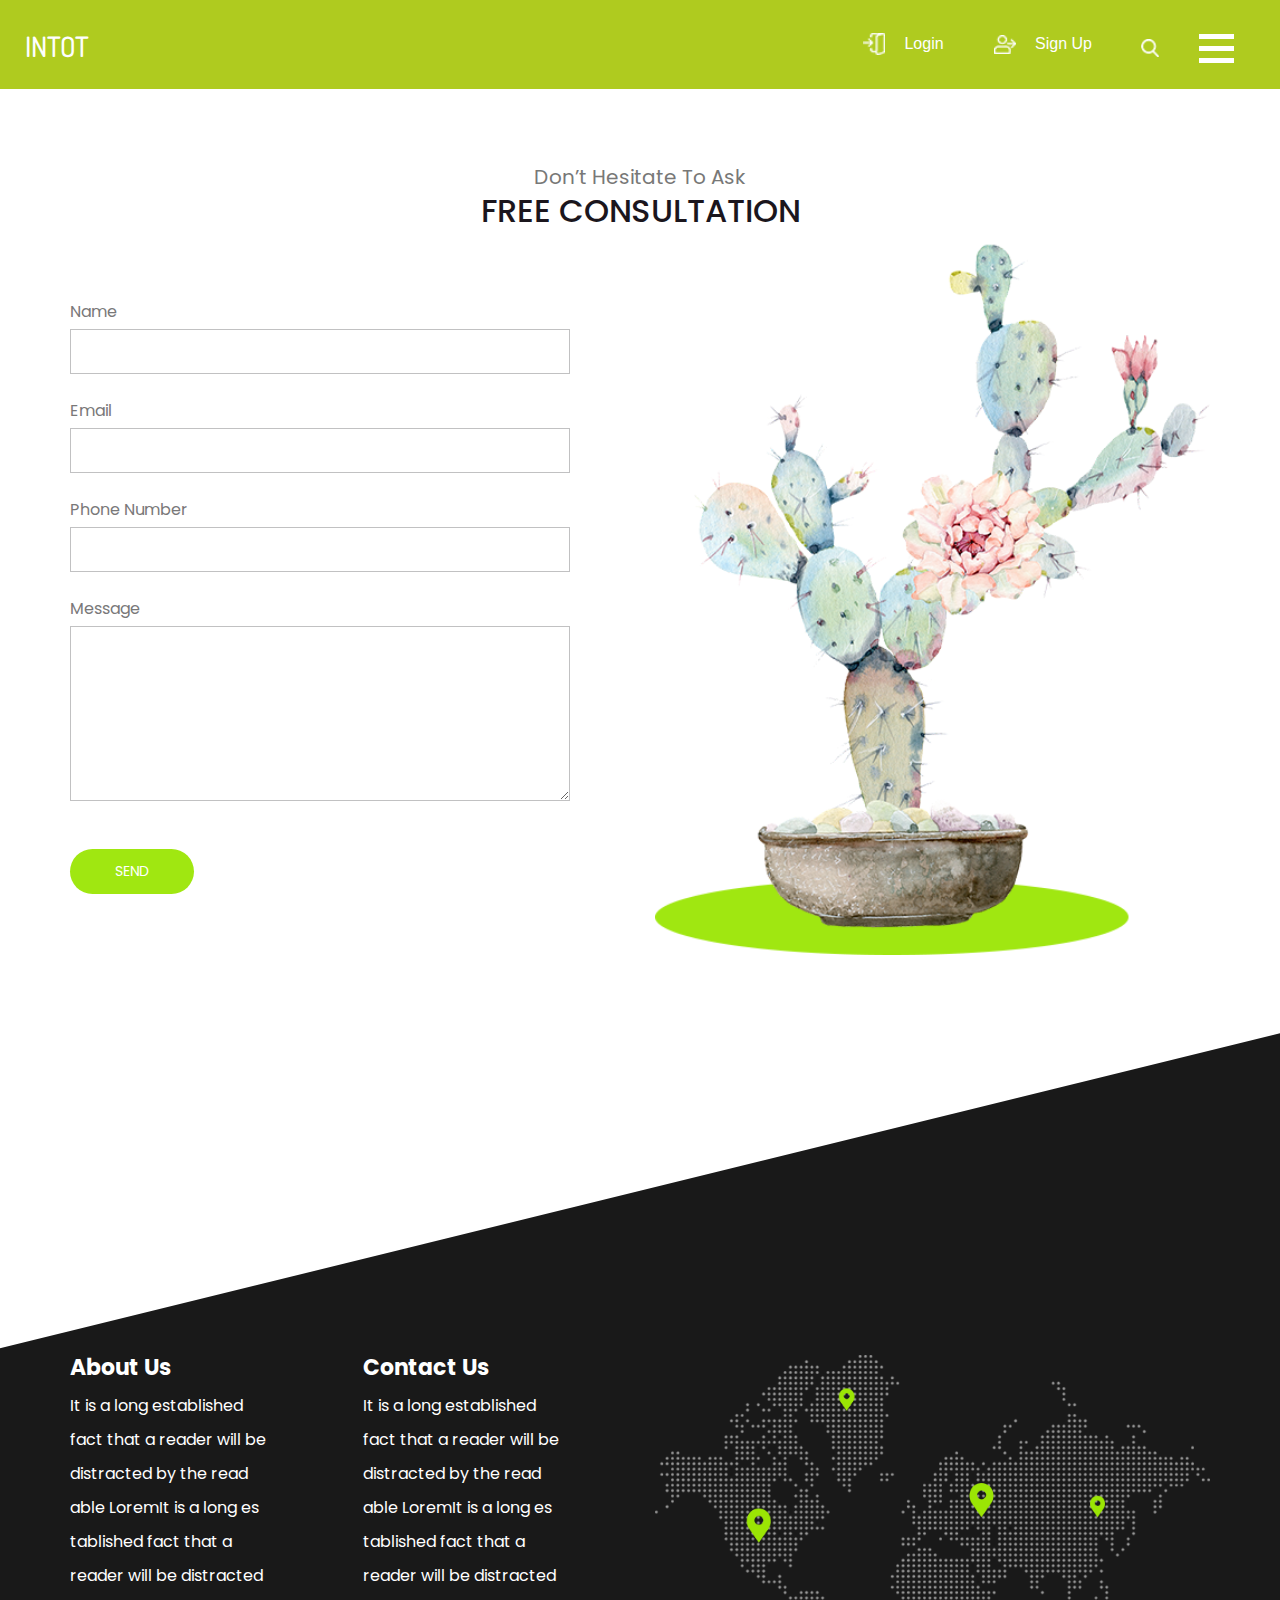
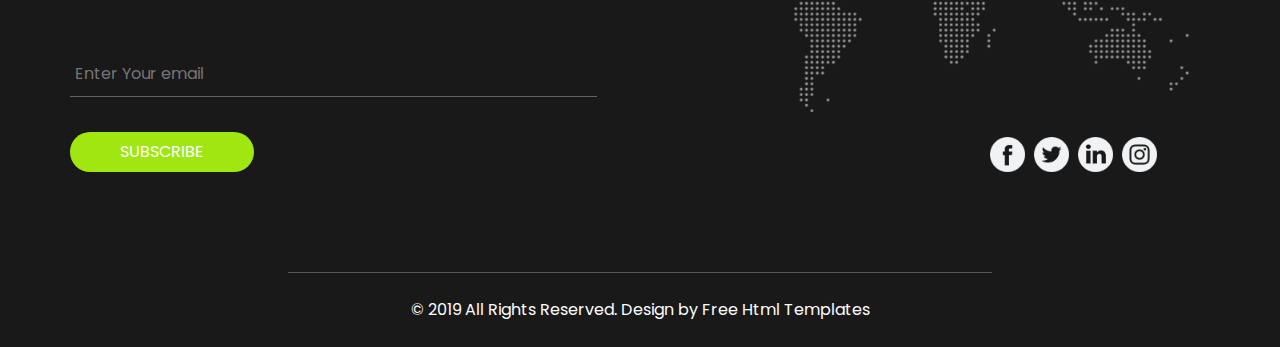
==== contact.html @ 3b13dbc5 "Add files via upload" ====
<!DOCTYPE html>
<html>

<head>
  <!-- Basic -->
  <meta charset="utf-8" />
  <meta http-equiv="X-UA-Compatible" content="IE=edge" />
  <!-- Mobile Metas -->
  <meta name="viewport" content="width=device-width, initial-scale=1, shrink-to-fit=no" />
  <!-- Site Metas -->
  <meta name="keywords" content="" />
  <meta name="description" content="" />
  <meta name="author" content="" />

  <title>Intot</title>

  <!-- slider stylesheet -->
  <link rel="stylesheet" type="text/css"
    href="https://cdnjs.cloudflare.com/ajax/libs/OwlCarousel2/2.1.3/assets/owl.carousel.min.css" />

  <!-- bootstrap core css -->
  <link rel="stylesheet" type="text/css" href="css/bootstrap.css" />

  <!-- fonts style -->
  <link href="https://fonts.googleapis.com/css?family=Dosis:400,500|Poppins:400,600,700&display=swap" rel="stylesheet">
  <!-- Custom styles for this template -->
  <link href="css/style.css" rel="stylesheet" />
  <!-- responsive style -->
  <link href="css/responsive.css" rel="stylesheet" />
</head>

<body class="sub_page">

  <body class="">
    <div class="hero_area">
      <!-- header section strats -->
      <header class="header_section">
        <div class="container-fluid">
          <nav class="navbar navbar-expand-lg custom_nav-container">
            <a class="navbar-brand" href="index.html">
              <span>
                Intot
              </span>
            </a>

            <div class="navbar-collapse" id="">
              <div class="d-none d-lg-flex ml-auto flex-column flex-lg-row align-items-center">
                <ul class="navbar-nav  ">
                  <li class="nav-item">
                    <a class="nav-link" href="fruit.html">
                      <img src="images/login.png" alt="" />
                      <span>Login</span></a>
                  </li>
                  <li class="nav-item">
                    <a class="nav-link" href="service.html">
                      <img src="images/signup.png" alt="" />
                      <span>Sign Up</span>
                    </a>
                  </li>
                </ul>
                <form class="form-inline my-2 mb-3 mb-lg-0  mr-5">
                  <button class="btn  my-2 my-sm-0 nav_search-btn" type="submit"></button>
                </form>
              </div>

              <div class="custom_menu-btn">
                <button onclick="openNav()">
                  <span class="s-1">

                  </span>
                  <span class="s-2">

                  </span>
                  <span class="s-3">

                  </span>
                </button>
              </div>
              <div id="myNav" class="overlay">
                <div class="overlay-content">
                  <a href="index.html">HOME</a>
                  <a href="team.html">TEAM</a>
                  <a href="portfolio.html">PORTFOLIO</a>

                  <a href="contact.html">CONTACT US</a>

                </div>
              </div>
            </div>
          </nav>
        </div>
      </header>
      <!-- end header section -->
    </div>



    <!-- contact section -->
    <section class="contact_section layout_padding">
      <div class="container">
        <p>
          Don’t Hesitate To Ask
        </p>
        <h2 class="">
          FREE CONSULTATION
        </h2>
      </div>
      <div class="container">

        <div class="row">
          <div class="col-md-6 ">
            <form action="">
              <div class="contact_form-container">
                <div>
                  <div>
                    <label>
                      Name
                      <input type="text" />
                    </label>
                  </div>
                  <div>
                    <label>
                      Email
                      <input type="email" />
                    </label>
                  </div>

                  <div>
                    <label>
                      Phone Number
                      <input type="text" />
                    </label>
                  </div>

                  <div>
                    <label>
                      Message
                      <textarea name="" id="" cols="30" rows="10"></textarea>
                    </label>
                  </div>
                  <div class="mt-5">
                    <button type="submit">
                      Send
                    </button>
                  </div>
                </div>
              </div>
            </form>
          </div>
          <div class="col-md-6">
            <div class="contact_img-box">
              <img src="images/form-img.png" alt="">
            </div>
          </div>
        </div>
      </div>
    </section>
    <!-- end contact section -->


    <!-- info section -->
    <section class="info_section layout_padding">
      <div class="container info_content">
        <div>
          <div class="row">
            <div class="col-md-6">
              <div class="row">
                <div class="col-md-6">
                  <h5>
                    About Us
                  </h5>
                  <ul>
                    <li>
                      <a href="">
                        It is a long established
                      </a>
                    </li>
                    <li>
                      <a href="">
                        fact that a reader will be
                      </a>
                    </li>
                    <li>
                      <a href="">
                        distracted by the read
                      </a>
                    </li>
                    <li>
                      <a href="">
                        able LoremIt is a long es
                      </a>
                    </li>
                    <li>
                      <a href="">
                        tablished fact that a
                      </a>
                    </li>
                    <li>
                      <a href="">
                        reader will be distracted
                      </a>
                    </li>

                  </ul>
                </div>
                <div class="col-md-6">
                  <h5>
                    Contact Us
                  </h5>
                  <ul>
                    <li>
                      <a href="">
                        It is a long established
                      </a>
                    </li>
                    <li>
                      <a href="">
                        fact that a reader will be
                      </a>
                    </li>
                    <li>
                      <a href="">
                        distracted by the read
                      </a>
                    </li>
                    <li>
                      <a href="">
                        able LoremIt is a long es
                      </a>
                    </li>
                    <li>
                      <a href="">
                        tablished fact that a
                      </a>
                    </li>
                    <li>
                      <a href="">
                        reader will be distracted
                      </a>
                    </li>

                  </ul>
                </div>
              </div>
              <div class="form_container mt-5">
                <form action="">
                  <input type="email" placeholder="Enter Your email" />
                  <button type="submit">
                    Subscribe
                  </button>
                </form>
              </div>
            </div>
            <div class="col-md-6">
              <div class="info_img-box">
                <img src="images/map.png" alt="">
              </div>
              <div class="d-flex justify-content-end pr-5">
                <div class="social-box">
                  <a href="">
                    <img src="images/fb.png" alt="" />
                  </a>

                  <a href="">
                    <img src="images/twitter.png" alt="" />
                  </a>
                  <a href="">
                    <img src="images/linkedin1.png" alt="" />
                  </a>
                  <a href="">
                    <img src="images/instagram1.png" alt="" />
                  </a>
                </div>
              </div>
            </div>


          </div>
        </div>

      </div>
    </section>

    <!-- end info section -->
    <hr class="footer_hr">
    <!-- footer section -->
    <section class="container-fluid footer_section">
      <p>
        &copy;
        2019 All Rights Reserved. Design by
        <a href="https://html.design/">Free Html Templates</a>
      </p>
    </section>
    <!-- footer section -->

    <script type="text/javascript" src="js/jquery-3.4.1.min.js"></script>
    <script type="text/javascript" src="js/bootstrap.js"></script>



    <script>
      function openNav() {
        document.getElementById("myNav").classList.toggle("menu_width")
        document.querySelector(".custom_menu-btn").classList.toggle("menu_btn-style")
      }
    </script>


  </body>

</html>
---- css/style.css ----
body {
  font-family: "Poppins", sans-serif;
  color: #1b161d;
  background-color: #ffffff;
}

.body-bg {
  background-image: url(../images/body-bg.png);
  background-size: cover;
  background-repeat: no-repeat;
}

.layout_padding {
  padding: 75px 0;
}

.layout_padding2 {
  padding: 45px 0;
}

.layout_padding2-top {
  padding-top: 45px;
}

.layout_padding2-bottom {
  padding-bottom: 45px;
}

.layout_padding-top {
  padding-top: 75px;
}

.layout_padding-bottom {
  padding-bottom: 75px;
}

/*header section*/


.hero_area {
  height: 98vh;
  position: relative;
}

.sub_page .hero_area {
  height: auto;
}

.hero_area::before {
  content: "";
  position: absolute;
  width: 100%;
  height: 102%;
  left: 0;
  top: 0;
  background-color: #afcb1f;
  clip-path: polygon(0 0, 100% 0, 100% 73%, 0% 100%);
}

.sub_page .hero_area::before {
  clip-path: none;
}


.hero_area.sub_pages {
  height: auto;
}

.header_section .container-fluid {
  padding-right: 25px;
  padding-left: 25px;
}

.header_section .nav_container {
  margin: 0 auto;
}

.custom_nav-container.navbar-expand-lg .navbar-nav .nav-link img {
  width: 22px;
  margin-right: 15px;
}

.custom_nav-container.navbar-expand-lg .navbar-nav .nav-link {
  padding: 0px 25px;
  color: #fefeff;
  text-align: center;
  font-family: "Roboto", sans-serif;
}

.custom_menu-btn {
  z-index: 9;
  position: absolute;
  right: 15px;
  top: 14px;
}

.custom_menu-btn button {
  margin-top: 12px;
  outline: none;
  border: none;
  background-color: transparent;

}

.custom_menu-btn button span {
  display: block;
  width: 35px;
  height: 5px;
  background-color: #fff;
  margin: 7px 0;
  transition: all .3s;
}

.menu_btn-style {
  position: fixed;
  right: 29px;
  top: 14px;
}

.custom_menu-btn .s-2 {
  transition: all .1s;
}

.menu_btn-style button .s-1 {
  transform: rotate(45deg) translateY(17px);
}

.menu_btn-style button .s-2 {
  transform: translateX(100px);
}

.menu_btn-style button .s-3 {
  transform: rotate(-45deg)translateY(-17px);
}

.overlay {
  height: 100%;
  width: 0;
  position: fixed;
  z-index: 1;
  top: 0;
  left: 0;
  background-color: rgb(0, 0, 0);
  background-color: rgba(0, 0, 0, 0.9);
  overflow-x: hidden;
  transition: 0.5s;
}

.overlay .closebtn {
  position: absolute;
  top: 0;
  right: 30px;
  font-size: 60px;
}

.overlay a {
  padding: 0px;
  text-decoration: none;
  font-size: 22px;
  color: #f1f1f1;
  display: block;
  transition: 0.3s;
}

.overlay-content {
  position: relative;
  top: 25%;
  width: 100%;
  text-align: center;
  margin-top: 30px;
}

.menu_width {
  width: 100%;
}



a,
a:hover,
a:focus {
  text-decoration: none;
}

a:hover,
a:focus {
  color: initial;
}

.btn,
.btn:focus {
  outline: none !important;
  box-shadow: none;
}

.custom_nav-container .nav_search-btn {
  background-image: url(../images/search-icon.png);
  background-size: 18px;
  background-repeat: no-repeat;
  width: 35px;
  height: 35px;
  padding: 0;
  border: none;
  margin: 0 40px 0 15px;
  background-position: center;

}

.navbar-brand {
  display: flex;
  align-items: center;
}

.navbar-brand img {
  width: 40px;
  margin-right: 5px;
}

.navbar-brand span {
  font-family: 'Dosis', sans-serif;
  text-transform: uppercase;
  font-size: 28px;
  font-weight: 500;
  color: #fefeff;
  margin-top: 5px;

}

.custom_nav-container {
  z-index: 99999;
  padding: 15px 0;
}

.custom_nav-container .navbar-toggler {
  outline: none;
}

.custom_nav-container .navbar-toggler .navbar-toggler-icon {
  background-image: url(../images/menu.png);
  background-size: 55px;
}

.quote_btn-container a {
  display: inline-block;
  padding: 5px 15px;
  background-color: #fc5d35;
  color: #f7f7f7;
  font-size: 14px;
  text-transform: uppercase;
}

/*end header section*/

/* slider section */


.slider_section .row {
  align-items: center;
}

.slider_detail {
  color: #fefeff;
}

.slider_detail h1 {
  font-weight: bold;
  text-transform: uppercase;
}

.slider_detail h1 span {
  color: #010106;
}

.slider_detail p {
  margin: 25px 0 35px 0;
}

.slider_detail a {
  display: inline-block;
  padding: 9px 35px;
  border: 2px solid #fefeff;
  color: #fefeff;
  border-radius: 35px;
}

.slider_detail a:hover {
  background-color: #fefeff;
  color: #010106;
}

.slider_img-box img {
  width: 100%;
  position: relative;
  z-index: 2;
}

.slider_img-box::after {
  content: "";
  position: absolute;
  top: 50%;
  left: 50%;
  transform: translate(-50%, -50%);
  width: 90%;
  height: 40%;
  background-color: #fff;
  filter: blur(95px) opacity(.7);

}

.slider_section .carousel-indicators {
  font-family: 'Dosis', sans-serif;
  font-weight: 500;
  color: #fff;
  justify-content: flex-start;
  margin: 0;
  left: 5%;
  align-self: center;
}

.slider_section .carousel-indicators li {
  text-indent: initial;
  background-color: transparent;
  text-align: center;
  font-size: 16px;
  line-height: 10px;
  opacity: 0.9;
}

.slider_section .carousel-indicators .active {
  font-size: 24px;
}

.slider_section #carouselExampleControls,
.carousel-inner,
.carousel-item {
  height: 100%;
}

.slider_section .carousel_btn-container {
  width: 100px;
  position: absolute;
  top: 75vh;
  display: flex;
  justify-content: space-between;
  left: 50%;
  transform: translateX(-50%);
  z-index: 999;
}

.slider_section .carousel-control-prev,
.slider_section .carousel-control-next {
  position: relative;
  width: 45px;
  height: 45px;
  border: none;
  border-radius: 100%;
  opacity: 1;
  background-repeat: no-repeat;
  background-size: 28px;
  background-position: center;
  background-color: #fff;
  transform: translateY(-50%);
  -webkit-box-shadow: 2px 0px 23px -4px rgba(0, 0, 0, 0.32);
  -moz-box-shadow: 2px 0px 23px -4px rgba(0, 0, 0, 0.32);
  box-shadow: 2px 0px 23px -4px rgba(0, 0, 0, 0.32);
}

.slider_section .carousel-control-prev:hover,
.slider_section .carousel-control-next:hover {
  background-color: #292727;
  background-size: 12px;

}

.slider_section .carousel-control-prev {
  background-image: url(../images/left-black-arrow.png);
}

.slider_section .carousel-control-next {
  background-image: url(../images/right-black-arrow.png);
}

.slider_section .carousel-control-prev:hover {
  background-image: url(../images/prev.png);
}

.slider_section .carousel-control-next:hover {
  background-image: url(../images/next.png);
}

/* end slider section */

/* about section */
.about_section {
  margin-top: 45px;
  text-align: center;
}

.about_section h4 {
  font-size: 22px;
}

.about_card-container {
  display: flex;
  justify-content: center;
}

.about_card {
  margin: 45px 20px;
  width: 30%;
  min-width: 300px;
  height: 540px;
}

.about_card .about-detail {
  padding: 2px 25px 35px 25px;
  height: 420px;
  -webkit-box-shadow: -1px 0px 25px 9px rgba(0, 0, 0, 0.09);
  -moz-box-shadow: -1px 0px 25px 9px rgba(0, 0, 0, 0.09);
  box-shadow: -1px 0px 25px 9px rgba(0, 0, 0, 0.09);
}

.about_card .about_img-box {
  width: 110px;
  height: 104px;
  margin: 50px auto;

}

.about_card .about-detail p {
  margin-top: 15px;
}

.about_card img {
  width: 100%;
}

.about_card a {
  display: inline-block;
  padding: 8px 25px;
  border: 2px solid #c4d70f;
  color: #c4d70f;
  border-radius: 35px;
  margin-top: 55px;
}

.about_card a:hover {
  background-color: #c4d70f;
  color: #fefeff;
}


/* end about section */

/* client section */

/* portfolio section */
.portfolio_section {
  text-align: center;
}

.portfolio_section .row>div {
  margin: 20px 0;

}

.portfolio_img-box img {
  width: 100%;
  height: max-content;
}

/* end portfolio section */

/* team section */

.team_section {
  text-align: center;
}

.team_card-container {
  display: flex;
  flex-wrap: wrap;
  justify-content: center;
  border-bottom: 1px solid #9be604;
}

.team_card {
  width: 250px;
  padding: 0 15px;
  margin: 35px 0;
}

.team_card h5 {
  text-transform: uppercase;
}

.team_card img {
  width: 100%;
}

.team_detail-box {
  width: 150px;
  margin: 35px auto 0 auto;
}

.team_social {
  display: flex;
  justify-content: space-between;
}

.team_follow h6 {
  color: #9be604;
}

/* end team section */

/* contact section */
.contact_section .row {
  align-items: center;
}

.contact_section h2 {
  text-align: center;
  text-transform: uppercase;
}

.contact_section p {
  color: #787877;
  text-align: center;
  font-size: 20px;
  margin-bottom: 0;
}


.contact_section label {
  display: flex;
  flex-direction: column;
  color: #797879;
  margin-bottom: 25px;
}

.contact_section input,
.contact_section textarea {
  outline: none;
  border: 1px solid #c1c1c2;
  width: 90%;
  height: 45px;
  padding: 0 15px;
  margin-top: 5px;
}

.contact_section textarea {
  height: 175px;
  padding: 5px;
}

.contact_form-container {
  padding: 15px 0 15px 0;
}

.contact_form-container button {
  border: none;
  background-color: #a0e711;
  color: #fff;
  padding: 12px 45px;
  font-size: 14px;
  border-radius: 25px;
  text-transform: uppercase;
}

.contact_img-box img {
  width: 100%;
}


/* contact section */

/* why section */
.Why_section {
  text-align: center;
}

.Why_section p {
  width: 85%;
  margin: 35px auto 0 auto;
}

/* end why section */

/* info section */
.info_section {
  position: relative;
}

.info_section::before {
  content: "";
  position: absolute;
  width: 100%;
  height: 100%;
  left: 0;
  bottom: -3px;
  background-color: #191919;
  clip-path: polygon(0 315px, 100% 0, 100% 100%, 0% 100%);
}

.info_content {
  margin-top: 250px;
}

.info_section img {
  width: 100%;
}

.info_section ul {
  padding: 0;
}

.info_section ul li {
  list-style-type: none;
  margin: 10px 0;
}

.info_section ul li a,
.info_section ul li a:hover {
  color: #fff;
}

.info_section h5 {
  margin-bottom: 12px;
  font-size: 22px;
  font-weight: bold;
  color: #fff;
}

.info_section .social-box {
  margin: 25px 0;
}

.info_logo .navbar-brand span {
  color: #fff;
}

.info_section .social-box img {
  width: 35px;
  margin-right: 5px;
}

.form_container form {
  display: flex;
  flex-direction: column;
  align-items: flex-start;
}


.info_section .form_container input {
  width: 95%;
  height: 45px;
  border-radius: 0;
  border: none;
  outline: none;
  padding-left: 5px;
  border-bottom: 1px solid #626262;
  background-color: transparent;
}


.info_section .form_container button {
  background-color: #a0e711;
  border: none;
  outline: none;
  color: #fff;
  padding: 8px 50px;
  text-transform: uppercase;
  font-size: 16px;
  border-radius: 25px;
  text-transform: uppercase;
  margin-top: 35px;

}

/* end info section */
.footer_hr {
  position: relative;
  width: 55%;
  margin: 0 auto;
  background-color: #626262;
}

/* footer section*/

.footer_section {
  background-color: #191919;
  padding: 25px 20px;
}

.footer_section p {
  color: #fefeff;
  margin: 0;
  text-align: center;
}

.footer_section a {
  color: #fefeff;
}

/* end footer section*/
---- css/responsive.css ----
@media (max-width: 1120px) {
    .hero_area {
        height: auto;
    }

    .slider_section {
        padding-bottom: 175px;
    }

    .slider_section .carousel_btn-container {
        top: 130%;
    }
}

@media (max-width: 992px) {
    .navbar-collapse {
        flex: 0;
    }

    .about_card-container {
        flex-wrap: wrap;
    }

}

@media (max-width: 768px) {
    .slider_detail {
        padding: 25px 15px;
        text-align: center;
    }

    .slider_section .carousel_btn-container {
        top: 112%;
    }
}

@media (max-width: 576px) {
    .info_section::before {
        clip-path: polygon(0 175px, 100% 0, 100% 100%, 0% 100%);
    }

    .info_content {
        margin-top: 150px;
    }
}

@media (max-width: 480px) {}

@media (max-width: 400px) {}

@media (max-width: 360px) {}

@media (min-width: 1200px) {
    .container {
        max-width: 1170px;
    }

}
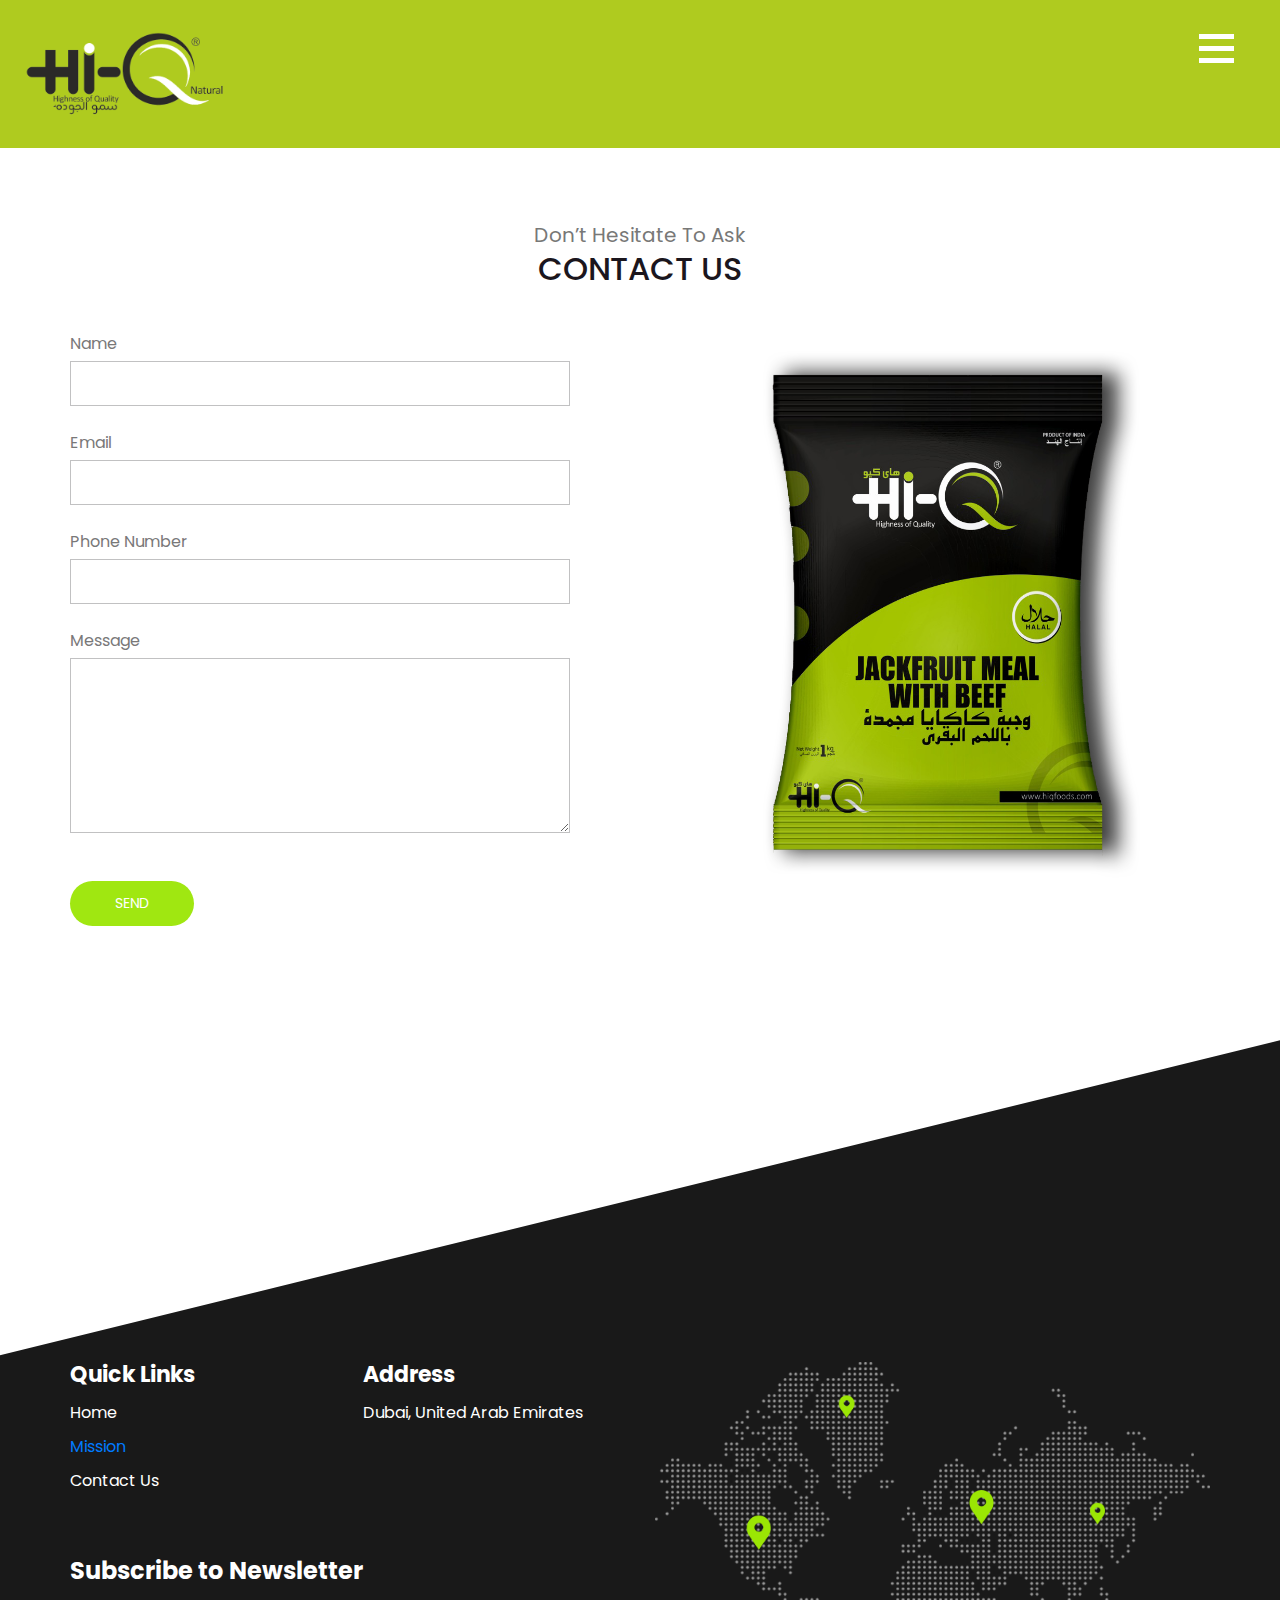
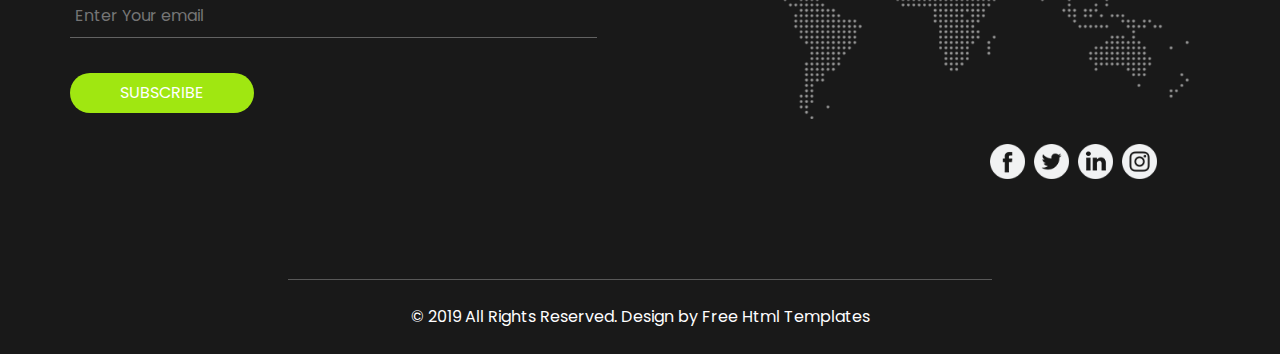
==== commit 727a41f8: "Add files via upload" ====
--- a/contact.html
+++ b/contact.html
@@ -12,7 +12,7 @@
   <meta name="description" content="" />
   <meta name="author" content="" />
 
-  <title>Intot</title>
+  <title>Hi-Q Foods</title>
 
   <!-- slider stylesheet -->
   <link rel="stylesheet" type="text/css"
@@ -39,13 +39,13 @@
           <nav class="navbar navbar-expand-lg custom_nav-container">
             <a class="navbar-brand" href="index.html">
               <span>
-                Intot
+                <img style="width: 200px;"src="images/hiq-logo.png">
               </span>
             </a>
 
             <div class="navbar-collapse" id="">
               <div class="d-none d-lg-flex ml-auto flex-column flex-lg-row align-items-center">
-                <ul class="navbar-nav  ">
+                <!-- <ul class="navbar-nav  ">
                   <li class="nav-item">
                     <a class="nav-link" href="fruit.html">
                       <img src="images/login.png" alt="" />
@@ -60,7 +60,7 @@
                 </ul>
                 <form class="form-inline my-2 mb-3 mb-lg-0  mr-5">
                   <button class="btn  my-2 my-sm-0 nav_search-btn" type="submit"></button>
-                </form>
+                </form> -->
               </div>
 
               <div class="custom_menu-btn">
@@ -79,8 +79,8 @@
               <div id="myNav" class="overlay">
                 <div class="overlay-content">
                   <a href="index.html">HOME</a>
-                  <a href="team.html">TEAM</a>
-                  <a href="portfolio.html">PORTFOLIO</a>
+                  <!-- <a href="team.html">TEAM</a> -->
+                  <a href="mission.html">MISSION</a>
 
                   <a href="contact.html">CONTACT US</a>
 
@@ -102,7 +102,7 @@
           Don’t Hesitate To Ask
         </p>
         <h2 class="">
-          FREE CONSULTATION
+          CONTACT US
         </h2>
       </div>
       <div class="container">
@@ -149,7 +149,7 @@
           </div>
           <div class="col-md-6">
             <div class="contact_img-box">
-              <img src="images/form-img.png" alt="">
+              <img src="images/jf-with-beef.png" alt="">
             </div>
           </div>
         </div>
@@ -167,30 +167,30 @@
               <div class="row">
                 <div class="col-md-6">
                   <h5>
-                    About Us
+                    Quick Links
                   </h5>
                   <ul>
                     <li>
                       <a href="">
-                        It is a long established
-                      </a>
-                    </li>
-                    <li>
-                      <a href="">
-                        fact that a reader will be
-                      </a>
-                    </li>
-                    <li>
-                      <a href="">
-                        distracted by the read
-                      </a>
-                    </li>
-                    <li>
-                      <a href="">
-                        able LoremIt is a long es
-                      </a>
-                    </li>
-                    <li>
+                        Home
+                      </a>
+                    </li>
+                    <!-- <li>
+                      <a href="">
+                        Team
+                      </a>
+                    </li>
+                    <li> -->
+                      <a href="">
+                        Mission
+                      </a>
+                    </li>
+                    <li>
+                      <a href="">
+                        Contact Us
+                      </a>
+                    </li>
+                    <!--<li>
                       <a href="">
                         tablished fact that a
                       </a>
@@ -199,21 +199,21 @@
                       <a href="">
                         reader will be distracted
                       </a>
-                    </li>
-
+                    </li> -->
+  
                   </ul>
                 </div>
                 <div class="col-md-6">
                   <h5>
-                    Contact Us
+                    Address
                   </h5>
                   <ul>
                     <li>
                       <a href="">
-                        It is a long established
-                      </a>
-                    </li>
-                    <li>
+                        Dubai, United Arab Emirates
+                      </a>
+                    </li>
+                    <!--<li>
                       <a href="">
                         fact that a reader will be
                       </a>
@@ -238,13 +238,14 @@
                         reader will be distracted
                       </a>
                     </li>
-
+                  -->
                   </ul>
                 </div>
               </div>
               <div class="form_container mt-5">
+                <h4 style="color:white; font-weight:bold">Subscribe to Newsletter</h4>
                 <form action="">
-                  <input type="email" placeholder="Enter Your email" />
+                  <input style="color:white" type="email" placeholder="Enter Your email" />
                   <button type="submit">
                     Subscribe
                   </button>
--- a/css/style.css
+++ b/css/style.css
@@ -390,6 +390,11 @@
 
 /* end slider section */
 
+.card_detail-ox {
+  padding-top: 75px;
+
+}
+
 /* about section */
 .about_section {
   margin-top: 45px;
@@ -409,27 +414,34 @@
   margin: 45px 20px;
   width: 30%;
   min-width: 300px;
-  height: 540px;
+  height: 350px;
 }
 
 .about_card .about-detail {
+  transition: box-shadow .3s;
   padding: 2px 25px 35px 25px;
-  height: 420px;
+  height: 450px;
+  float: center;
   -webkit-box-shadow: -1px 0px 25px 9px rgba(0, 0, 0, 0.09);
   -moz-box-shadow: -1px 0px 25px 9px rgba(0, 0, 0, 0.09);
-  box-shadow: -1px 0px 25px 9px rgba(0, 0, 0, 0.09);
+   box-shadow: -1px 0px 25px 9px rgba(0, 0, 0, 0.09); 
+}
+
+.about_card .about-detail:hover{
+  box-shadow: 0 0 8px rgba(33,33,33,.2);
 }
 
 .about_card .about_img-box {
-  width: 110px;
-  height: 104px;
-  margin: 50px auto;
+  width: 240px;
+  height: 200px;
+  margin: 20px auto;
 
 }
 
 .about_card .about-detail p {
   margin-top: 15px;
 }
+
 
 .about_card img {
   width: 100%;
@@ -441,7 +453,7 @@
   border: 2px solid #c4d70f;
   color: #c4d70f;
   border-radius: 35px;
-  margin-top: 55px;
+  margin-top: 20px;
 }
 
 .about_card a:hover {
@@ -456,12 +468,13 @@
 
 /* portfolio section */
 .portfolio_section {
+  margin: 150px ;
+  margin-bottom: auto;
   text-align: center;
 }
 
 .portfolio_section .row>div {
   margin: 20px 0;
-
 }
 
 .portfolio_img-box img {
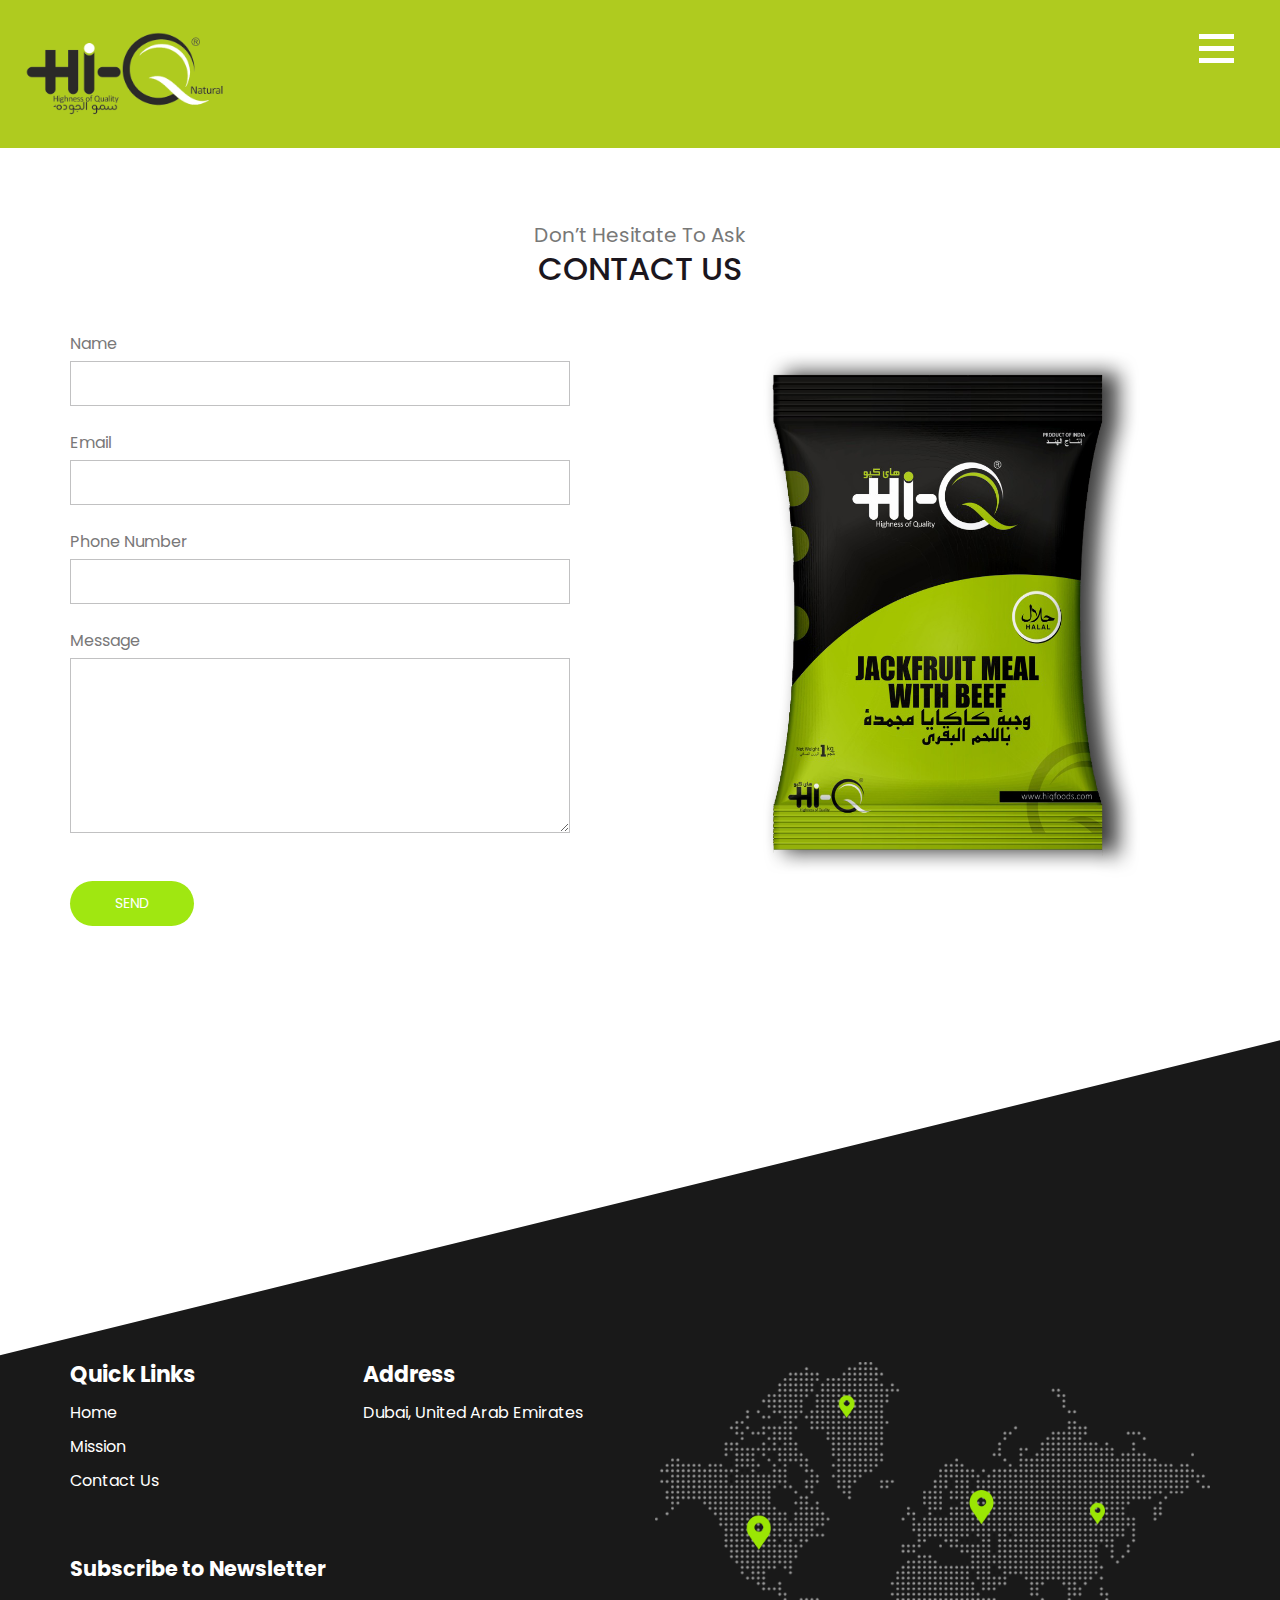
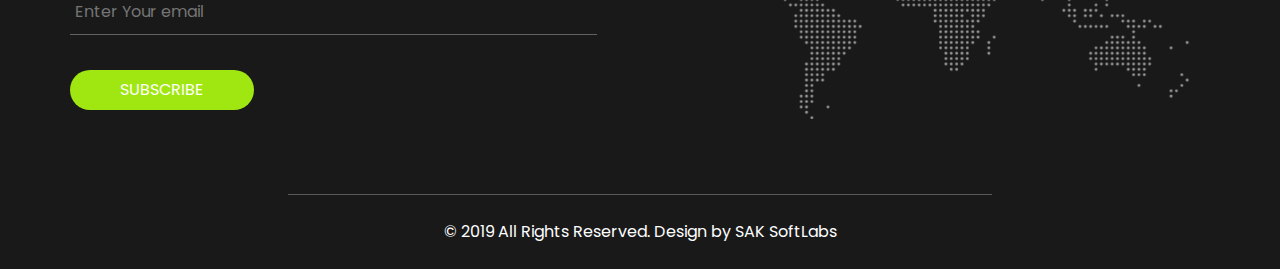
==== commit e5166362: "Add files via upload" ====
--- a/contact.html
+++ b/contact.html
@@ -96,7 +96,7 @@
 
 
     <!-- contact section -->
-    <section class="contact_section layout_padding">
+    <section class="contact_section layout_padding" id="top">
       <div class="container">
         <p>
           Don’t Hesitate To Ask
@@ -179,8 +179,8 @@
                       <a href="">
                         Team
                       </a>
-                    </li>
-                    <li> -->
+                    </li>-->
+                    <li> 
                       <a href="">
                         Mission
                       </a>
@@ -257,21 +257,6 @@
                 <img src="images/map.png" alt="">
               </div>
               <div class="d-flex justify-content-end pr-5">
-                <div class="social-box">
-                  <a href="">
-                    <img src="images/fb.png" alt="" />
-                  </a>
-
-                  <a href="">
-                    <img src="images/twitter.png" alt="" />
-                  </a>
-                  <a href="">
-                    <img src="images/linkedin1.png" alt="" />
-                  </a>
-                  <a href="">
-                    <img src="images/instagram1.png" alt="" />
-                  </a>
-                </div>
               </div>
             </div>
 
@@ -289,7 +274,7 @@
       <p>
         &copy;
         2019 All Rights Reserved. Design by
-        <a href="https://html.design/">Free Html Templates</a>
+        <a href="#top">SAK SoftLabs</a>
       </p>
     </section>
     <!-- footer section -->
--- a/css/style.css
+++ b/css/style.css
@@ -391,8 +391,14 @@
 /* end slider section */
 
 .card_detail-ox {
-  padding-top: 75px;
-
+  padding-top: 35px;
+
+}
+/*Gallery Section*/
+
+.gallery_class{
+  align-items: center;
+  text-align: center;
 }
 
 /* about section */
@@ -402,7 +408,7 @@
 }
 
 .about_section h4 {
-  font-size: 22px;
+  font-size: 20px;
 }
 
 .about_card-container {
@@ -420,11 +426,12 @@
 .about_card .about-detail {
   transition: box-shadow .3s;
   padding: 2px 25px 35px 25px;
-  height: 450px;
+  height: 350px;
   float: center;
   -webkit-box-shadow: -1px 0px 25px 9px rgba(0, 0, 0, 0.09);
   -moz-box-shadow: -1px 0px 25px 9px rgba(0, 0, 0, 0.09);
-   box-shadow: -1px 0px 25px 9px rgba(0, 0, 0, 0.09); 
+   box-shadow: -1px 0px 25px 9px rgba(0, 0, 0, 0.09);
+   width: 100%; 
 }
 
 .about_card .about-detail:hover{
@@ -439,12 +446,13 @@
 }
 
 .about_card .about-detail p {
-  margin-top: 15px;
+  margin-top: -5px;
+  font-size:90%;
 }
 
 
 .about_card img {
-  width: 100%;
+  width: 90%;
 }
 
 .about_card a {
@@ -453,7 +461,7 @@
   border: 2px solid #c4d70f;
   color: #c4d70f;
   border-radius: 35px;
-  margin-top: 20px;
+  margin-top:25px;
 }
 
 .about_card a:hover {
@@ -468,7 +476,8 @@
 
 /* portfolio section */
 .portfolio_section {
-  margin: 150px ;
+  padding-block: 9rem;
+  margin: auto ;
   margin-bottom: auto;
   text-align: center;
 }
@@ -479,7 +488,7 @@
 
 .portfolio_img-box img {
   width: 100%;
-  height: max-content;
+  height: auto;
 }
 
 /* end portfolio section */
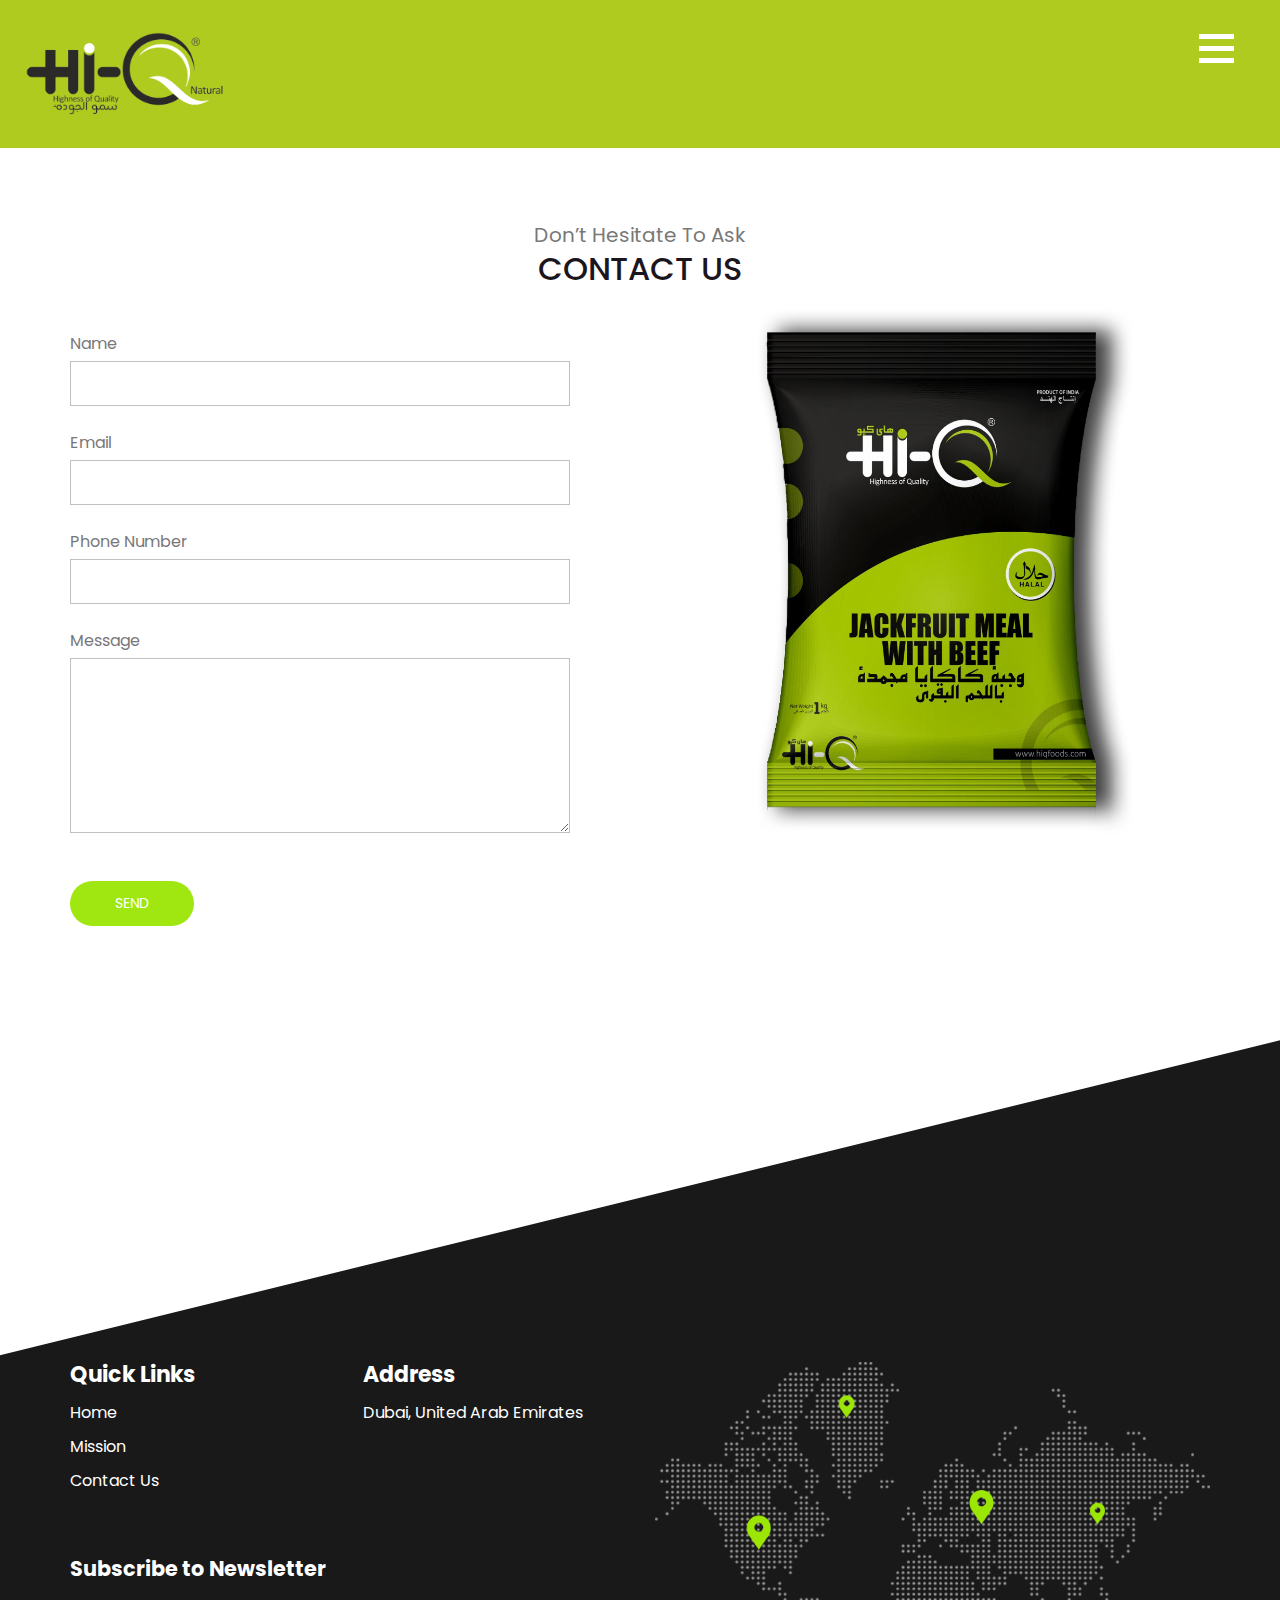
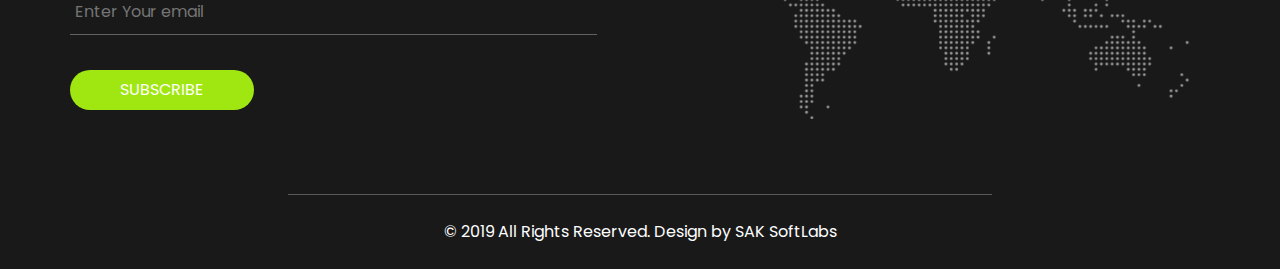
==== commit b01b9577: "Add files via upload" ====
--- a/contact.html
+++ b/contact.html
@@ -171,7 +171,7 @@
                   </h5>
                   <ul>
                     <li>
-                      <a href="">
+                      <a href="/index.html">
                         Home
                       </a>
                     </li>
@@ -181,12 +181,12 @@
                       </a>
                     </li>-->
                     <li> 
-                      <a href="">
+                      <a href="/mission.html">
                         Mission
                       </a>
                     </li>
                     <li>
-                      <a href="">
+                      <a href="/contact.html">
                         Contact Us
                       </a>
                     </li>
@@ -209,7 +209,7 @@
                   </h5>
                   <ul>
                     <li>
-                      <a href="">
+                      <a href="#">
                         Dubai, United Arab Emirates
                       </a>
                     </li>
--- a/css/style.css
+++ b/css/style.css
@@ -394,13 +394,42 @@
   padding-top: 35px;
 
 }
-/*Gallery Section*/
-
-.gallery_class{
-  align-items: center;
-  text-align: center;
-}
-
+/*Textbox Section*/
+
+nav_left {
+  float: left;
+  width: 40%; /* only for demonstration, should be removed */
+  height: 300px; 
+  background: rgba(204, 204, 204, 0);
+  padding: 20px;
+}
+
+nav_left img{
+  float: left;
+  width: 100%;
+  padding: 20px;
+}
+
+article {
+  float: left;
+  padding: 20px;
+  width: 60%;
+  /* background-color: #f1f1f1; */
+  height: 300px;
+}
+
+section::after {
+  content: "";
+  display: table;
+  clear: both;
+}
+
+@media (max-width: 600px) {
+  nav_left, article {
+    width: 100%;
+    height: auto;
+  }
+}
 /* about section */
 .about_section {
   margin-top: 45px;
@@ -725,4 +754,52 @@
   color: #fefeff;
 }
 
-/* end footer section*/+/* end footer section*/
+
+
+.space-area {
+ 
+  background:#009a1200;
+  padding:25px 0;
+  position: relative;
+}
+.space-area h1 {
+  position: absolute;
+  top: 20%;
+  left: 0;
+  right: 0;
+  text-align: center;
+  -webkit-transform: translate(0, -50%);
+  transform: translate(0, -50%);
+  color: black;
+}
+.count-area {
+    position: relative;
+    background:#0099aa00;
+    padding: 50px 0;
+    text-align: center;
+    color: #000000;
+}
+.count-area-content {
+    margin-top: 10px;
+}
+.count-area i {
+    font-size: 48px;
+}
+.count-digit {
+    margin: 20px 0px;
+    color: black;
+    font-weight: 700;
+    font-size: 50px;
+}
+.count-title {
+    font-size: 20px;
+}
+
+.typewrite{
+  display: flex;
+  justify-content: center;
+  color: #000000;
+  text-transform:uppercase;
+  font-weight: bold;
+}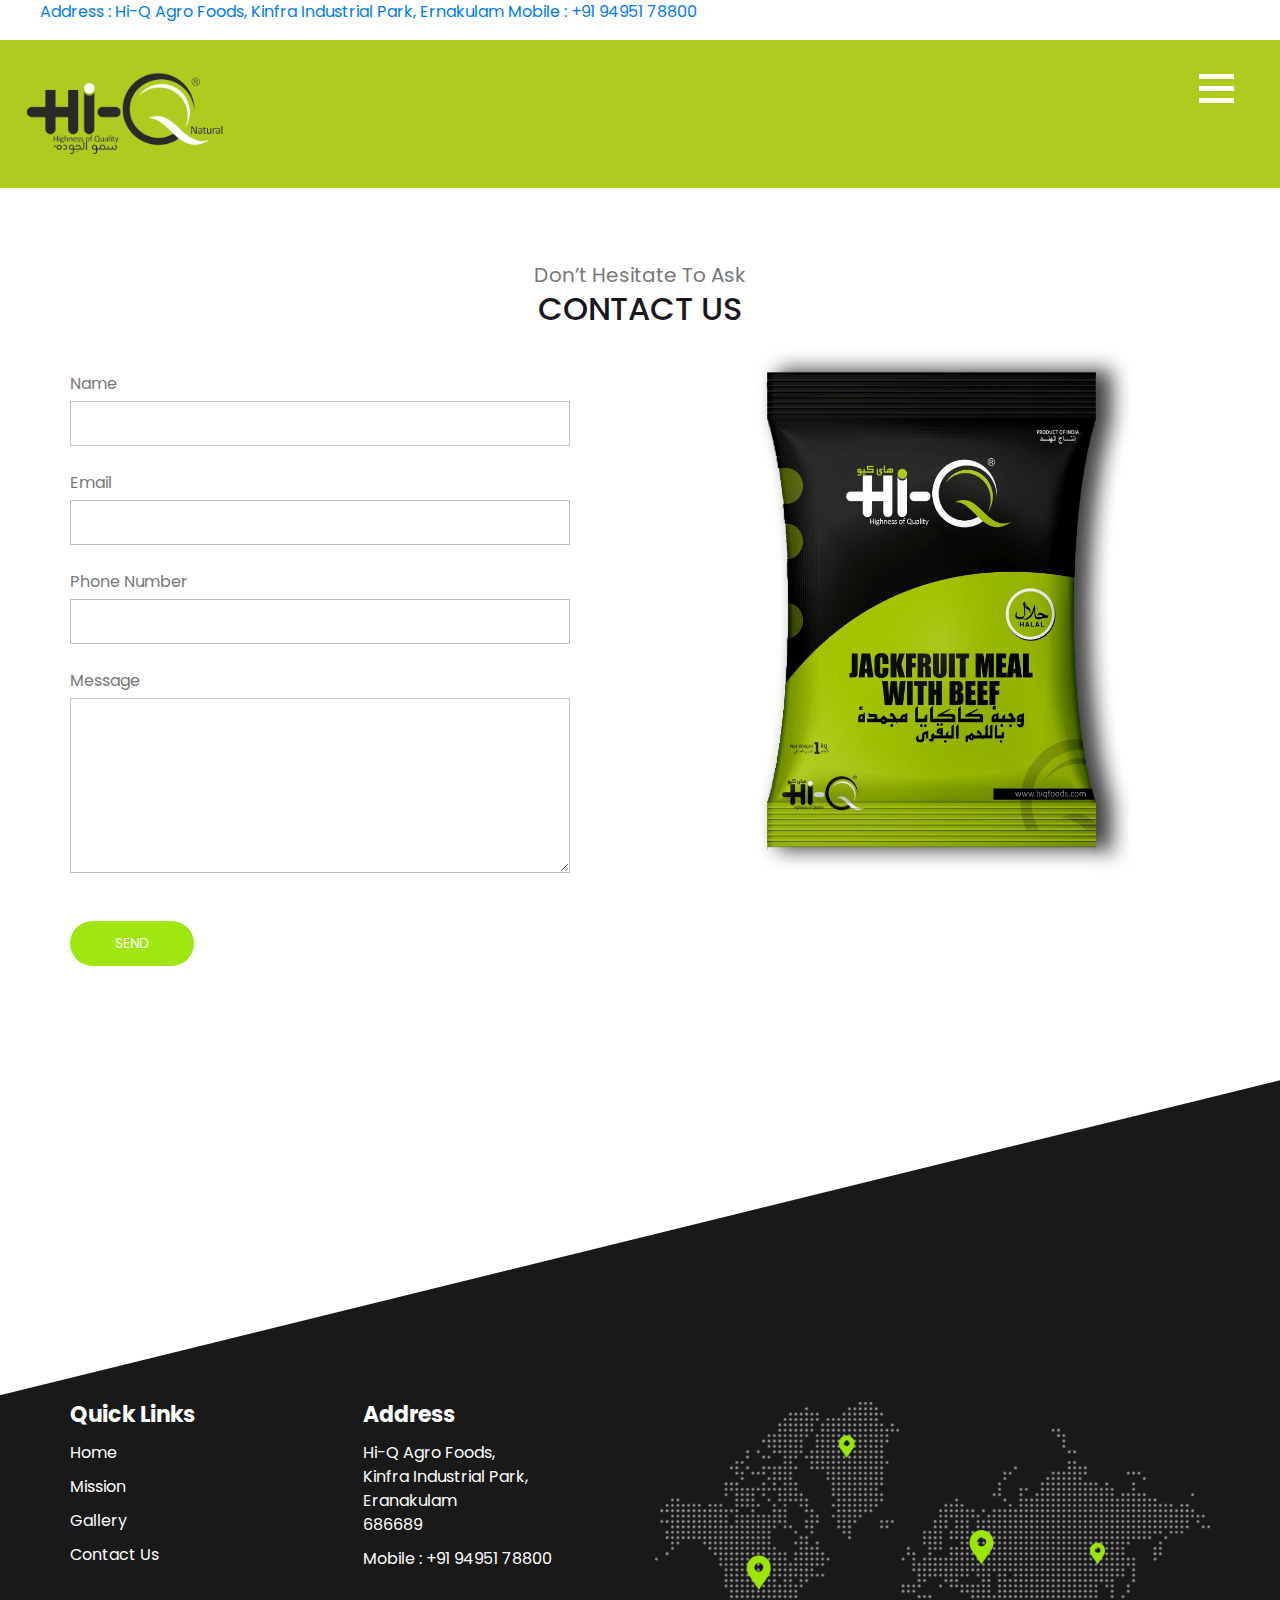
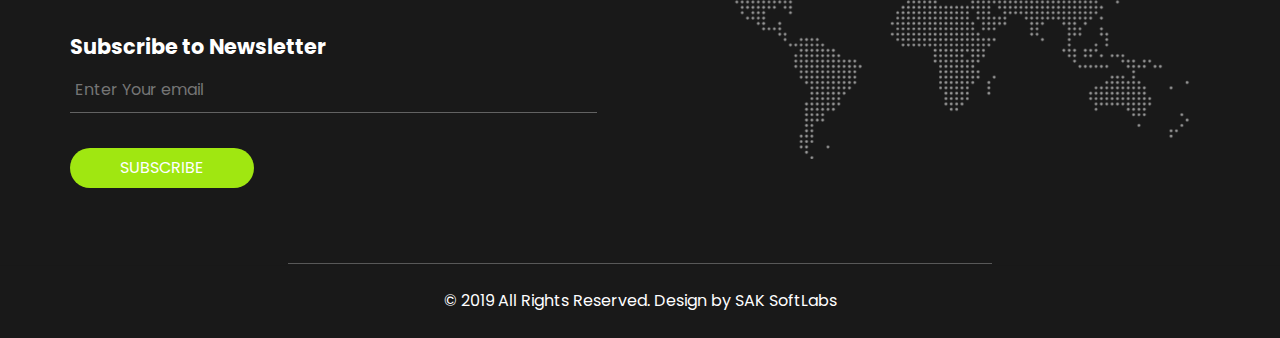
==== commit 41ec5cb9: "Add files via upload" ====
--- a/contact.html
+++ b/contact.html
@@ -27,12 +27,27 @@
   <link href="css/style.css" rel="stylesheet" />
   <!-- responsive style -->
   <link href="css/responsive.css" rel="stylesheet" />
+  <link rel="stylesheet" href="css/above-header.css">
 </head>
 
 <body class="sub_page">
+  <!--Above Header-->
+  <div id="above-header-main">  
+    <div class="bottom-hearder">
+      <div class="menu">
+        <ul>
+          <a href="#address">Address : Hi-Q Agro Foods, Kinfra Industrial Park, Ernakulam</a>
+          
+          <a href="tel:+919495178800">Mobile : +91 94951 78800</a>
+        </ul>
+      </div>
+    </div>
+  </div>
+  <!--End Above Header-->
 
   <body class="">
     <div class="hero_area">
+      
       <!-- header section strats -->
       <header class="header_section">
         <div class="container-fluid">
@@ -81,7 +96,7 @@
                   <a href="index.html">HOME</a>
                   <!-- <a href="team.html">TEAM</a> -->
                   <a href="mission.html">MISSION</a>
-
+                  <a href="gallery.html">GALLERY</a>
                   <a href="contact.html">CONTACT US</a>
 
                 </div>
@@ -186,6 +201,11 @@
                       </a>
                     </li>
                     <li>
+                      <a href="/gallery.html">
+                        Gallery
+                      </a>
+                    </li>
+                    <li>
                       <a href="/contact.html">
                         Contact Us
                       </a>
@@ -210,15 +230,17 @@
                   <ul>
                     <li>
                       <a href="#">
-                        Dubai, United Arab Emirates
+                        Hi-Q Agro Foods,<br>
+                        Kinfra Industrial Park, Eranakulam<br>
+                        686689
+                      </a>
+                    </li>
+                    <li>
+                      <a href="tel:+919495178800">
+                        Mobile : +91 94951 78800
                       </a>
                     </li>
                     <!--<li>
-                      <a href="">
-                        fact that a reader will be
-                      </a>
-                    </li>
-                    <li>
                       <a href="">
                         distracted by the read
                       </a>
@@ -274,7 +296,7 @@
       <p>
         &copy;
         2019 All Rights Reserved. Design by
-        <a href="#top">SAK SoftLabs</a>
+        <a href="https://fb.com/saksoftlabs">SAK SoftLabs</a>
       </p>
     </section>
     <!-- footer section -->
--- a/css/style.css
+++ b/css/style.css
@@ -395,7 +395,17 @@
 
 }
 /*Textbox Section*/
-
+.about-us{
+  
+  transition: box-shadow .3s,border-radius .3s;
+  float: center;
+   
+}
+
+.about-us:hover{
+  box-shadow: -1px 0px 25px 9px rgba(0, 0, 0, 0.12);
+  border-radius: 30px;
+}
 nav_left {
   float: left;
   width: 40%; /* only for demonstration, should be removed */
@@ -453,7 +463,7 @@
 }
 
 .about_card .about-detail {
-  transition: box-shadow .3s;
+  transition: box-shadow .3s,border-radius .3s;
   padding: 2px 25px 35px 25px;
   height: 350px;
   float: center;
@@ -465,6 +475,7 @@
 
 .about_card .about-detail:hover{
   box-shadow: 0 0 8px rgba(33,33,33,.2);
+  border-radius: 30px;
 }
 
 .about_card .about_img-box {
@@ -757,29 +768,39 @@
 /* end footer section*/
 
 
-.space-area {
+/* .space-area {
  
-  background:#009a1200;
+  background:#afcb1f;
   padding:25px 0;
   position: relative;
-}
-.space-area h1 {
+} */
+.count-area h1 {
   position: absolute;
-  top: 20%;
+  top: 12%;
   left: 0;
   right: 0;
+  bottom: 60%;
   text-align: center;
   -webkit-transform: translate(0, -50%);
   transform: translate(0, -50%);
   color: black;
+  font-weight: bold;
 }
 .count-area {
+    padding:20px 0 0 20px;
+    transition: box-shadow .3s,border-radius .3s;
     position: relative;
-    background:#0099aa00;
-    padding: 50px 0;
+    background:#afcb1f;
+    padding: 30px 0;
     text-align: center;
     color: #000000;
-}
+    box-shadow: -1px 0px 25px 9px rgba(0, 0, 0, 0.09);
+}
+.count-area:hover{
+  box-shadow: 0 0 8px rgba(33,33,33,.2);
+  border-radius: 50px;
+}
+
 .count-area-content {
     margin-top: 10px;
 }
